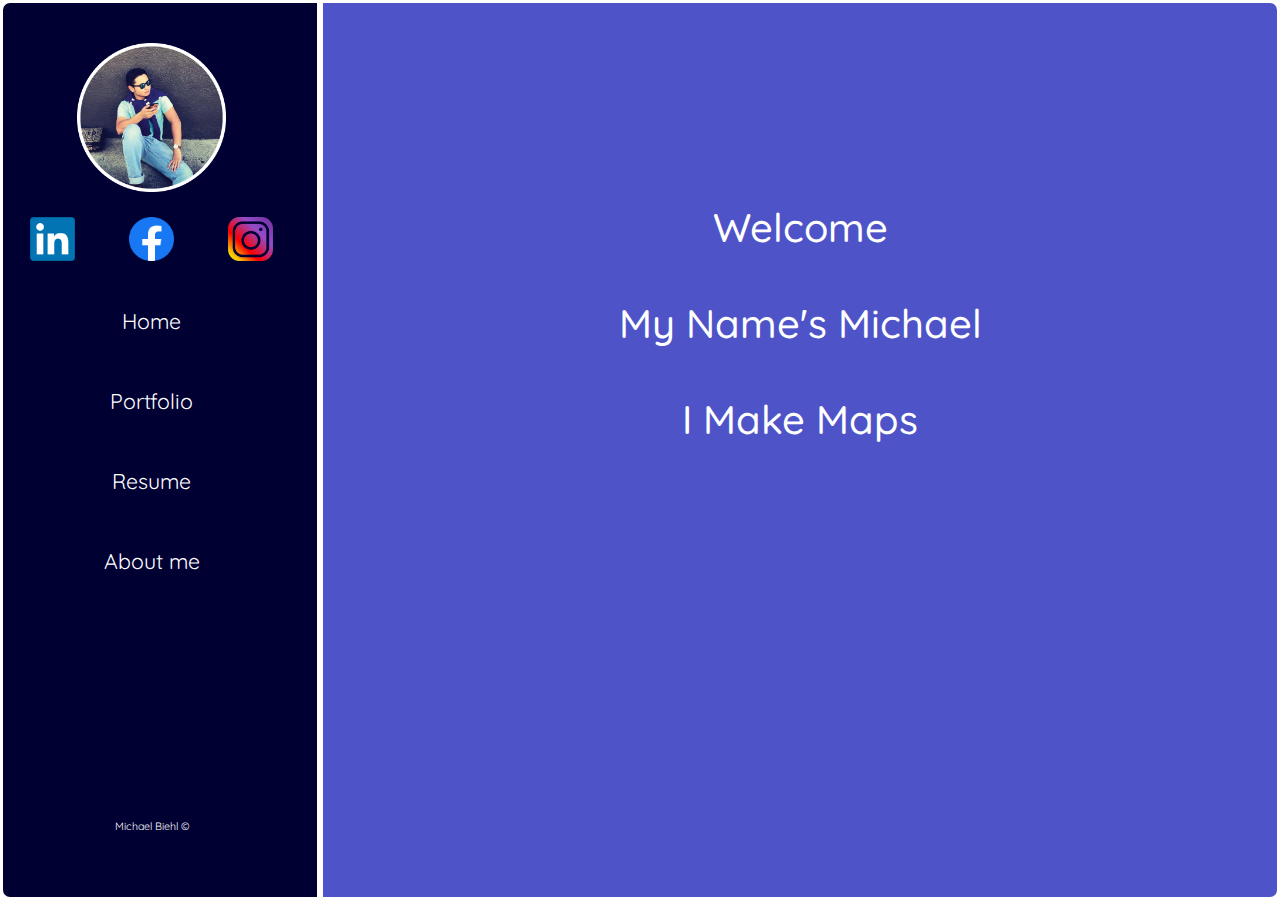
==== index.html @ 2f183cc8 "Embedded Bioshock into the Site" ====
<!DOCTYPE html>
<html lang="en">
    <head>
        <meta charset="utf-8">
        <meta name="viewport" content="width=device-width">
            <title>Mike's Portfolio</title>
            <link rel="icon" href="assets/pics/SiteLogo.png">

        <!--put your external stylesheet links here-->
        <link rel="stylesheet" href="https://fonts.googleapis.com/css?family=Quicksand">
        <link rel="stylesheet" href="css/bootstrap.min.css">
        <link rel="stylesheet" href="css/mobile-style.css">
        <link rel="stylesheet" href="css/tablet-style.css">
        <link rel="stylesheet" href="css/animation.css">
        <link rel="stylesheet" href="css/style.css">
        <!--[if IE<9]>
            <link rel="stylesheet" href="css/style.ie.css">
        <![endif]-->

         <!--you can also place internal styles here;
             place these within <style> tags-->

    </head>

    <body>

      <div class="mainContainer">

        <a id="chrometop"></a>

        <!-- RIGHT DIV -->
        <div id="infoPanel">

            <!-- Welcome Div -->
            <div id="welcomeContainer">
                <a id="welcomeStart"></a>
                <div class="area" >
                  <center><h1 class="welcomeText">Welcome<br><br>My Name's Michael<br><br>I Make Maps</h1></center>
                  <br>
                  <br>
                  <ul class="circles">
                          <li></li>
                          <li></li>
                          <li></li>
                          <li></li>
                          <li></li>
                          <li></li>
                          <li></li>
                          <li></li>
                          <li></li>
                          <li></li>
                  </ul>
                </div >
            </div><br>
            <!-- End of Welcome Div -->

            <!-- MOBILE PROFILE PICTURE -->
            <center><div class="mobile-Pfp">

                <img src="assets/pics/bodyshot2.png" width="30%" height="100%"/>

            </div></center>


            <!-- MOBILE SOCIAL MEDIA ROW -->
            <center><div class="mobile-mediaRow">
               <div class="mobile-mediaColumn">
                 <div class="mobile-socialmedia">
                    <a href="https://www.linkedin.com/in/michael-biehl-1a726b131" target="_value"><img src="assets/pics/LinkedIn.png" style="width:50%"></a>
                 </div>
               </div>

               <div class="mobile-mediaColumn">
                 <div class="mobile-socialmedia">
                    <a href="https://www.facebook.com/mike.biehl.9" target="_value"><img src="assets/pics/facebook.png" style="width:50%"></a>
                 </div>
               </div>

               <div class="mobile-mediaColumn">
                 <div class="mobile-socialmedia">
                    <a href="https://www.instagram.com/bichaelmiehl/" target="_value"><img src="assets/pics/instagram.png" style="width:50%"></a>
                 </div>
               </div>
            </div></center>
            <!-- END OF MOBILE SOCIAL MEDIA ROW -->

            <!-- Info Div -->
            <div id="aboutMe">

              <!-- PORTFOLIO -->
              <a id="portfolioStart"></a>
              <center><h2 class="title">My Portfolio:</h2></center>
              <p id="mobilehint">(Tap on a map to see what it's about!)</p>

              <!-- Portfolio Row 1 Wrapper -->
              <div class="Portfolio-Wrapper1">
              <center><div class="portfolioRow1">

                 <div class="portfolioColumn">
                   <a href="./JapanBikeTrip.html">
                     <div class="brightness">
                        <img id="JapanBike-Thumb" src="assets/ProjectThumbnails/JapanBikeRoute.png" style="width:90%">
                     </div>
                   </a>
                 </div>

                 <div class="portfolioColumn">
                   <a href="./VAProject.html">
                     <div class="brightness">
                        <img id="VAProject-Thumb" src="assets/ProjectThumbnails/VAProject.png" style="width:90%"></a>
                     </div>
                 </div>

                 <div class="portfolioColumn">
                   <a href="./Bioshock.html">
                     <div class="brightness">
                        <img id="Bioshock-Thumb" src="assets/ProjectThumbnails/Bioshock2.png" style="width:90%">
                     </div>
                   </a>
                 </div>

              </div></center>
            </div> <!-- END OF ROW 1 WRAPPER -->

            <!-- Portfolio Row 2 Wrapper -->
            <div class="Portfolio-Wrapper2">
              <center><div class="portfolioRow2">

                 <div class="portfolioColumn">
                   <a href="./JapanVacation.html">
                     <div class="brightness">
                        <img id="JapanVacation-Thumb" src="assets/ProjectThumbnails/JapanVacation.png" style="width:75%">
                     </div>
                   </a>
                 </div>

                 <div class="portfolioColumn">
                   <div class="brightness">
                     <a href="./Africa.html">
                       <img id="Africa-Thumb" src="assets/ProjectThumbnails/Africa.png" style="width:90%">
                     </a>
                   </div>
                 </div>

                 <div class="portfolioColumn">
                   <div class="brightness">
                     <a href="./JapanProp.html">
                       <img id="JapanProp-Thumb" src="assets/ProjectThumbnails/JapanProp.png" style="width:78%">
                     </a>
                   </div>
                 </div>

              </div></center>
            </div> <!-- END OF ROW 2 WRAPPER -->

            <!-- Portfolio Row 3 Wrapper -->
            <div class="Portfolio-Wrapper3">
              <center><div class="portfolioRow3">
                 <div class="portfolioColumn">
                     <div class="brightness">
                       <div id="WWIIEurope">
                           <a href="./WWIIEurope.html">
                               <img id="WWIIEurope-Thumb" src="assets/ProjectThumbnails/WWIIEurope.png" style="width:100%;">
                           </a>
                       </div>
                     </div>
                 </div>

                 <div class="portfolioColumn">
                   <div class="brightness">
                     <a href="./JapanInteractive.html">
                       <img id="JapanInteractive-Thumb" src="assets/ProjectThumbnails/JapanInteractive2.png" style="width:90%">
                     </a>
                   </div>
                 </div>

              </div></center>

            </div> <!-- END OF ROW 3 WRAPPER -->

              <br>
              <!-- END OF PORTFOLIO -->



              <!-- RESUME -->
              <a id="resumeStart"></a>
              <center><h2 class="title">Resume:</h2></center>

                <!-- Education -->
                <p class="resumeTitle"><b>Education</b></p>

                  <div class="resumeText">
                    <img id="UW" src="assets/pics/UWMadison.png" width=7% />
                  </div>

                  <p class="resumeText"><b>UW Madison:</b> Master's in Cartography and GIS (<em>Anticipated Graduation: December 2020</em>)</p>

                  <br>

                  <div class="resumeText">
                    <img id="TCU" src="assets/pics/TCU.png" width=8% />
                  </div>

                  <p class="resumeText"><b>Texas Christian University:</b> Bachelor's of Business Administration in Marketing </b> (<em>Graduated: Fall 2018</em>)</p>

                <!-- Skills -->
                <p class="resumeTitle"><b>Skills</b></p>

                  <p class="resumeText"><b>Cartography & Graphic Design:</b> Adobe Illustrator, Photoshop, Mapbox Studio </b></p>

                  <p class="resumeText"><b>Web Development:</b> HTML, CSS, Javascript, Bootstrap jQuery, Leaflet, D3, GIT </b></p>

                  <p class="resumeText"><b>Data Analysis & GIS:</b> QGIS, ArcGIS, Python, Microsoft Office (<em>Excel, PowerPoint, Word</em>)</b></p>

                  <p class="resumeText"><b>Other Proficiencies:</b> Google Analytics,iMovie, Adobe Premiere, Microsoft Office (<em>Excel, PowerPoint, Word</em>)</b></p>

                  <p class="resumeText"><b>Foreign Languages:</b> Japanese (<em>Novice Level</em>)</b></p>

                <!-- Work Experience -->
                <p class="resumeTitle"><b>Work Experience</b></p>

                  <p class="resumeText"><b>IMG College Marketing Internship (<em>Fall 2017 - Fall 2018</em>)</b></p>

                  <p class="resumeText"><b>TCU Athletics Marketing Internship (<em>Summer 2017 - Fall 2018</em>)</b></p>

                  <p class="resumeText"><b>Abercrombie & Fitch Brand Representative (<em>October 2016 - January 2017</em>)</b></p>

                  <p class="resumeText"><b>Express Sales Associate (<em>October 2016 - January 2016</em>)</b></p>

                  <p class="resumeText"><b>Meadowbrook Country Day Camp: High Ropes Specialist (<em>Summer 2016 - Summer 2020</em>)</b></p>
                  <br>

              <!-- About Me -->
              <a id="aboutMeStart"></a>
              <center><h2 class="title">About me:</h2></center>
                                <!-- PHOTO GALLERY -->
                  <div class="AboutMe-Wrapper1">
                  <center><div class="aboutmeRow1">

                     <div class="aboutmeColumn">
                         <div class="brightness">
                            <img src="assets/aboutmepics/Graduation.jpeg" style="width:65%; image-orientation:from-image">
                         </div>
                     </div>

                     <div class="aboutmeColumn">
                         <div class="brightness">
                            <img src="assets/aboutmepics/Paris.jpeg" style="width:90%">
                         </div>
                     </div>

                     <div class="aboutmeColumn">
                         <div class="brightness">
                           <div id="prom">
                             <img src="assets/aboutmepics/Prom.jpeg" style="width:100%">
                           </div>
                         </div>
                     </div>

                     <div class="aboutmeColumn">
                         <div class="brightness">
                            <img src="assets/aboutmepics/ParisFriends.jpeg" style="width:90%">
                         </div>
                     </div>

                     <div class="aboutmeColumn">
                         <div class="brightness">
                           <div id="Switzerland">
                             <img src="assets/aboutmepics/Switzerland.jpeg" style="width:90%">
                           </div>
                         </div>
                     </div>

                     <div class="aboutmeColumn">
                         <div class="brightness">
                           <div id="TCUGrad1">
                             <img src="assets/aboutmepics/TCUGrad1.jpeg" style="width:75%; image-orientation:from-image">
                           </div>
                         </div>
                     </div>

                     <div class="aboutmeColumn">
                         <div class="brightness">
                            <img src="assets/aboutmepics/TCUGrad2.jpeg" style="width:80%; image-orientation:from-image">
                         </div>
                     </div>

                     <div class="aboutmeColumn">
                         <div class="brightness">
                           <div id="camp">
                             <img src="assets/aboutmepics/Camp.jpeg" style="width:100%; image-orientation:from-image;">
                           </div>
                         </div>
                     </div>

                  </div></center>
                </div>
                <!-- END OF PHOTO GALLERY -->

            <br>

              <div class="aboutMe">
                  <p class="aboutMeText">
                    <b class="aboutmeTitle">Full Name:</b> Michael William Biehl
                    <br>
                    <b class="aboutmeTitle">Hometown:</b> Randolph, New Jersey
                    <br>
                    <b class="aboutmeTitle">High School:</b> Randolph High School - Class of 2014 (<em>Go Rams!</em>)
                  <p class="aboutMeText">
                    <b class="aboutmeTitle">Short-Term Goals:</b>
                      <br>
                      <p class="aboutmePara">As of this moment, I intend to complete my master's degree in cartography and GIS at the University
                      of Wisconsin in Madison in August this year. Following that I would like to find some temporary GIS jobs in a variety
                      of categories and places to help familiarize myself with the GIS work environment. Beyond this, I have plans to spend 1-2
                      years teaching English abroad in Japan to challenge myself, become a more global citizen, and place the energy I have during
                      my youth towards something greater than myself.</p>
                    <br>
                    <b class="aboutmeTitle" style="padding-left: 4%">Long-Term Aspirations:</b><br>
                      <br>
                      <p class="aboutmePara">The future I envision for myself at the moment is one where I begin my cartography career
                      building skills in the workplace that will help me create maps that have a positive effect
                      on the world around me. However, once I achieve that success, I intend to give back what I have learned
                      over the years to the generations below me by becoming a teacher of geography and history.</p>
                    <br>
                    <b class="aboutmeTitle" style="padding-left: 4%">Values:</b><br>
                      <br>
                      <p class="aboutmePara">One value I truly try to uphold in my daily life is <b><em>daily introspection</em></b>. Born out of my practice of
                      meditation when I was a Black Belt student and instructor in Tae Kwon Do, I have always set aside time to critique my flaws
                      as well as recognize and improve my talents. I find this to be a way that grounds me so that I never find myself either blinded by pride or drowning
                      in self-resentment.</p>
                    <br>
                    <b class="aboutmeTitle" style="padding-left: 4%">Hobbies:</b><br>
                      <br><p class="aboutmePara">Lifting, Traveling, Baseball, Tae Kwon Do, Rock Climbing, Video Games, Working with Kids
                      <br>(and hopefully scuba diving in the future!)</p>
                    <br>
                  </p>
                  </p>
              </div>

              <!-- FAVORITES LISTS -->
              <center><h2 class="title">My Favorite Things:</h2></center>
              <br>
              <div class="aboutMeLists">

                <!-- BOOKS -->
                <b class="favorites-title">Top 5 Books:</b>

                <div class="Fave-Wrapper">

                  <div class="fave-row">

                    <div class="fave-column">
                      <div class="fave">
                        <img id="Rules-Thumb" src="assets/favoritepics/12Rules.jpg" style="width:80%">
                      </div>
                    </div>

                    <div class="fave-column">
                      <div class="fave">
                        <img id="Fahrenheit-Thumb" src="assets/favoritepics/fahrenheit451.png" style="width:75%">
                      </div>
                    </div>

                    <div class="fave-column">
                      <div class="fave">
                        <img id="Martian-Thumb" src="assets/favoritepics/themartian.jpg" style="width:78%">
                      </div>
                    </div>

                    <div class="fave-column">
                      <div class="fave">
                        <img id="Paradox-Thumb" src="assets/favoritepics/Paradox.jpg" style="width:78%">
                      </div>
                    </div>

                    <div class="fave-column">
                      <div class="fave">
                        <img id="AllQuiet-Thumb" src="assets/favoritepics/allquiet.jpg" style="width:72%">
                      </div>
                    </div>

                  </div>

                </div>

                <br>

                  <!-- <ol class="aboutMeList">
                    <li><em>12 Rules for Life</em> by Jordan Peterson</li>
                    <li><em>Fahrenheit 451</em> by Ray Bradbury</li>
                    <li><em>The Martian</em> by Andy Weir</li>
                    <li><em>The Paradox of Choice: Why More is Less</em> by Barry Schwartz</li>
                    <li><em>All Quiet on the Western Front</em> by Erich Maria Remarque</li>
                  </ol> -->

                <!-- MOVIES -->
                <b class="favorites-title">Top 5 Movies:</b>

                <div class="Fave-Wrapper">

                    <div class="fave-row">

                      <div class="fave-column">
                        <div class="fave">
                          <img src="assets/favoritepics/logan.jpg" style="width:80%">
                        </div>
                      </div>

                      <div class="fave-column">
                        <div class="fave">
                          <img src="assets/favoritepics/SilentVoice.jpg" style="width:80%">
                        </div>
                      </div>

                      <div class="fave-column">
                        <div class="book">
                          <img src="assets/favoritepics/samurai.jpg" style="width:85%">
                        </div>
                      </div>

                      <div class="fave-column">
                        <div class="fave">
                          <img src="assets/favoritepics/yourname.jpg" style="width:75%">
                        </div>
                      </div>

                      <div class="fave-column">
                        <div class="fave">
                          <img id="SVP-Thumb" src="assets/favoritepics/SavingPrivateRyan.jpeg" style="width:78%">
                        </div>
                      </div>

                    </div>

                  </div>

                <br>

                  <!-- <ol class="aboutMeList">
                    <li><em>Logan</em> (2017)</li>
                    <li><em>A Silent Voice</em> (2017)</li>
                    <li><em>Guardians of the Galaxy</em> (2014)</li>
                    <li><em>Your Name</em> (2016)</li>
                    <li><em>Saving Private Ryan</em> (1998)</li>
                  </ol> -->

                <!-- SHOWS -->
                <!-- <b class="favorites-title">Top 5 TV Shows:</b>

                <div class="Fave-Wrapper">

                    <div class="fave-row">

                      <div class="fave-column">
                        <div class="fave">
                          <img src="assets/favoritepics/grandblue2.jpg" style="width:75%">
                        </div>
                      </div>

                      <div class="fave-column">
                        <div class="fave">
                          <img id="CloneWars-Thumb" src="assets/favoritepics/clonewars.jpg" style="width:75%">
                        </div>
                      </div>

                      <div class="fave-column">
                        <div class="fave">
                          <img id="MyHero-Thumb" src="assets/favoritepics/myhero.jpg" style="width:75%">
                        </div>
                      </div>

                      <div class="fave-column">
                        <div class="fave">
                          <img id="GOT-Thumb" src="assets/favoritepics/gameofthrones.jpg" style="width:76%">
                          <p style="font-size:8pt; font-family: Quicksand; color:#000033; padding-left: 17%"><em>Pre-Season 8</em></p>
                        </div>
                      </div>

                      <div class="fave-column">
                        <div class="fave">
                          <img id="Naruto-Thumb" src="assets/favoritepics/theboys.jpg" style="width:75%">
                        </div>
                      </div>

                    </div>

                </div> -->

                  <!-- <ol class="aboutMeList">
                    <li><em>Grand Blue Dreaming</em> (2017)</li>
                    <li><em>Star Wars: The Clone Wars</em> (2008)</li>
                    <li><em>My Hero Academia</em> (2016)</li>
                    <li><em>Dragon Ball Z</em> (1989)</li>
                    <li><em>Naruto</em> (2002)</li>
                  </ol> -->

                </div>
              <br>
              <br>
              <br>
              <br>

            </div>

        </div>

        <!-- LEFT Div -->
        <div class="ToCPanel">

            <center>
              <div class="Pfp">
                <a href="#chrometop"><img src="assets/pics/bodyshot2.png" width="100%" height="100%"/></a>
              </div>
            </center>

            <center><div class="mediaRow">

               <div class="mediaColumn">
                 <div class="socialmedia">
                    <a href="https://www.linkedin.com/in/michael-biehl-1a726b131" target="_value"><img src="assets/pics/LinkedIn.png" style="width:50%"></a>
                 </div>
               </div>

               <div class="mediaColumn">
                 <div class="socialmedia">
                    <a href="https://www.facebook.com/mike.biehl.9" target="_value"><img src="assets/pics/facebook.png" style="width:50%"></a>
                 </div>
               </div>

               <div class="mediaColumn">
                 <div class="socialmedia">
                    <a href="https://www.instagram.com/bichaelmiehl/" target="_value"><img src="assets/pics/instagram.png" style="width:50%"></a>
                 </div>
               </div>

            </div></center>

            <center>
              <div class="tableOfContents">
                  <a id="pagelinks" href=#welcomeStart><p>Home</p></a>
                  <br>
                  <a id="pagelinks" href=#portfolioStart><p>Portfolio</p></a>
                  <br>
                  <a id="pagelinks" href=#resumeStart><p>Resume</p></a>
                  <br>
                  <a id="pagelinks" href=#aboutMeStart><p>About me</p></a>
                  <center><p style="color:white; font-size:8pt"> <br><br><br><br><br><br><br><br><br><br><br><br><br><br> Michael Biehl ©</p> </center>
              </div>
          </center>

      </div>

      <div id="mobile-panel-container">
          <div id="mobile-panel" style="background-color: #000033;">
            <center>
            <div id="mobile-toc-row" style="background-color: #000033">
              <center>
                <div id="mobile-toc-column">
                  <a href="#welcomeStart">
                      <img src="assets/SVGs/home2.svg" style="width:80%">
                  </a>
                </div>

                <div id="mobile-toc-column">
                  <a href="#portfolioStart">
                      <img src="assets/SVGs/map.svg" style="width:80%;">
                  </a>
                </div>

                <div id="mobile-toc-column">
                  <a href="#resumeStart">
                      <img src="assets/SVGs/resume.svg" style="width:80%;">
                  </a>
                </div>

                <div id="mobile-toc-column">
                  <a href="#aboutMeStart">
                      <img src="assets/SVGs/aboutme.svg" style="width:80%;">
                  </a>
                </div>
              </center>
            </div>
            </center>
          </div>
      </div>


        <!--put your initial page content here-->

        <!--you can also use this space for internal scripts;
        place these within <script> tags-->

        <!--put your external script links here-->
        <script type="text/javascript" src="lib/jquery-3.4.1.js"></script>
        <script type="text/javascript" src="js/main.js"></script>

    </body>

</html>
---- css/mobile-style.css ----
/* ------ Testing Responsive Mobile Design ------ */

/* FOR MOBILE PHONES AND IPADS *//* FOR MOBILE PHONES AND IPADS *//* FOR MOBILE PHONES AND IPADS *//* FOR MOBILE PHONES AND IPADS */
/* FOR MOBILE PHONES AND IPADS *//* FOR MOBILE PHONES AND IPADS *//* FOR MOBILE PHONES AND IPADS *//* FOR MOBILE PHONES AND IPADS */
/* FOR MOBILE PHONES AND IPADS *//* FOR MOBILE PHONES AND IPADS *//* FOR MOBILE PHONES AND IPADS *//* FOR MOBILE PHONES AND IPADS */
@media screen and (max-width: 767px) {

  #mobile-panel-container {
    padding-left: 0px;
  }

  #mobile-panel {
    width: 100% !important;
    height: 20vh !important;
    position: fixed;
    z-index: 5 !important;
    overflow-x: none !important;
    bottom: -9% !important;
    pointer-events: none;
  }

  #mobile-panel::after {
    content: "";
    clear: both;
    display: table;
  }

  #mobile-toc-row {
    background-color: #000033 !important;
  }

  #mobile-toc-column {
    float: left;
    width: 25%;
    padding: 5px;
    visibility: visible !important;
    pointer-events: all !important;
    background-color: #000033 !important;
  }

  #mobile-toc-column img:active {
    opacity: .4 !important;
    transition: .2s ease !important;
  }

  .ToCPanel {
    visibility: hidden;
    pointer-events: none;
    max-width: 0% !important;
  }

  #infoPanel {
    width: 100% !important;
    border-radius: 10px !important;
  }

  /* MOBILE WELCOME CONTAINER */
  .mainContainer {
    width: 100%;
    border-radius: 10px !important;
  }

  #welcomeContainer {
    width: 100%;
    border-radius: 10px !important;
  }

  .welcomeText {
    padding-top: 5vh !important;
    width: 90% !important;
    font-size: 30pt !important;
  }

  .mobile-Pfp{
    visibility: visible !important;
    bottom: 25vh !important;
  }

  .mobile-mediaRow {
    visibility: visible !important;
    z-index: 5 !important;
    bottom: 12vh !important;
  }

  .mobile-mediaColumn {
    float: left;
    width: 33.33%;
    padding: 5px;
    visibility: visible !important;
    pointer-events: all !important;
    z-index: 10 !important;
  }

  .mobile-mediaRow::after {
    content: "";
    clear: both;
    display: table;
  }

  .mobile-socialmedia {
    visibility: visible !important;
    pointer-events: all !important;
    z-index: 11 !important;
  }

  .mobile-socialmedia img:active {
    opacity: .5 !important;
    transition: .3s ease !important;
  }


  /* MOBILE PORTFOLIO */

#mobilehint {
  font-size: 10pt !important;
  padding-left: 4% !important;
  color: #000033 !important;
  visibility: visible !important;
}

/* Portfolio Row 1 */

  .Portfolio-Wrapper1 {
    width: 100% !important;
    overflow-x: scroll;
    white-space: nowrap !important;
  }

  .portfolioRow1 {
    width: 275% !important;
    overflow-x: scroll !important;
    white-space: nowrap !important;
  }

  #JapanBike-Thumb {
    width: 100% !important;
    padding-left: 0% !important;
  }

  #VAProject-Thumb {
    width: 100% !important;
  }

  #Bioshock-Thumb {
    width: 100% !important;
  }

/* Portfolio Row 2 */
  .Portfolio-Wrapper2 {
    width: 100% !important;
    overflow-x: scroll;
    white-space: nowrap !important;
  }

  .portfolioRow2 {
    width: 275% !important;
    overflow-x: scroll !important;
    white-space: nowrap !important;
  }

  #JapanVacation-Thumb {
    width: 90% !important;
    padding-left: 0% !important;
  }

  #Africa-Thumb {
    width: 105% !important;
  }

  #JapanProp-Thumb {
    width: 90% !important;
  }

/* Portfolio Row 3 */
  .Portfolio-Wrapper3 {
    width: 100% !important;
    overflow-x: scroll;
    white-space: nowrap !important;
  }

  .portfolioRow3 {
    width: 280% !important;
    overflow-x: scroll !important;
    white-space: nowrap !important;
    padding-left: 5% !important;
  }

  #WWIIEurope {
    border-radius: 10px;
    padding-top: 10vh !important;
  }

  #WWIIEurope-Thumb {
    width: 100% !important;
    border-radius: 10px !important;
  }

  #JapanInteractive-Thumb {
    width: 100% !important;
  }


  /* MOBILE FOR OTHER PAGES */

  #mapPanel {
    width: 100% !important;
    border-radius: 10px !important;
    overflow-y: scroll !important;
  }

  .japanRow {
    padding-top: 15vh !important;
  }

  #AfricaMap {
    padding-top: 2vh !important;
    width: 90% !important;

  }

  #JapanProp {
    padding-top: 1vh !important;
    width: 95% !important;
  }

  #VAProject {
    width: 90% !important;
  }

  #JapanVacationMap {
    width: 70% !important;
  }

  #WWIIMap {
    width: 98% !important;
    padding-top: 25%;
  }

  #JapanInteractiveMap {
    padding-top: 3vh !important;
    width: 97% !important;
  }

  .japanRow {
    padding-top: 1vh !important;
    overflow-y: scroll !important;
  }

  .japanColumn {
    padding-left: 25px !important;
    width: 95% !important;
    overflow-y: scroll !important;
    padding-top: 1vh !important;
  }

  /* MOBILE RESUME */
  #UW {
    width: 15% !important;
  }

  #TCU {
    width: 15% !important;
  }

  /* MOBILE ABOUT ME */

  .aboutmeTitle {
    font-size: 16pt !important;
  }

  .aboutmePara {
    font-size: 14pt !important;
    padding-left: 8% !important;
    padding-right: 6% !important;
  }

  .favorites-title {
    font-size: 16pt !important;
    font-family: Quicksand !important;
  }

  .AboutMe-Wrapper1 {
    width: 100% !important;
    overflow-x: scroll;
    white-space: nowrap !important;
  }

  .aboutmeRow1 {
    width: 275% !important;
    overflow-x: scroll !important;
    white-space: nowrap !important;
  }

  #Switzerland {
    padding-top: 3vh !important;
  }

  #camp {
    padding-top: 2.5vh !important;
  }

  #TCUGrad1 {
    padding-top: 1vh !important;
  }

  /* MOBILE FAVORITES */

  .Fave-Wrapper {
    width: 100% !important;
    overflow-x: scroll;
    white-space: nowrap !important;
  }

  .fave-row {
    width: 275% !important;
    overflow-x: scroll !important;
    white-space: nowrap !important;
  }

  #Rules-Thumb {
    width: 95% !important;
  }

  #Fahrenheit-Thumb {
    width: 90% !important;
  }

  #Martian-Thumb {
    width: 93% !important;
  }

  #Paradox-Thumb {
    width: 93% !important;
  }

  #AllQuiet-Thumb {
    width: 85% !important;
  }

  #CloneWars-Thumb {
    width: 80% !important;
  }

  #MyHero-Thumb {
    width: 80% !important;
  }

  #GOT-Thumb {
    width: 81% !important;
  }

  #Naruto-Thumb {
    width: 81% !important;
  }

}

/* FOR IPAD PRO */ /* FOR IPAD PRO *//* FOR IPAD PRO *//* FOR IPAD PRO *//* FOR IPAD PRO *//* FOR IPAD PRO *//* FOR IPAD PRO */
/* FOR IPAD PRO */ /* FOR IPAD PRO *//* FOR IPAD PRO *//* FOR IPAD PRO *//* FOR IPAD PRO *//* FOR IPAD PRO *//* FOR IPAD PRO */
/* FOR IPAD PRO */ /* FOR IPAD PRO *//* FOR IPAD PRO *//* FOR IPAD PRO *//* FOR IPAD PRO *//* FOR IPAD PRO *//* FOR IPAD PRO */

@media (min-width:768px) and (max-width: 1199px) {

  .MobilePanel {
    width: 100%;
    height: 20vh !important;
    background-color: #000033;
    z-index: 2 !important;
    overflow-x: none !important;
  }

  .ToCPanel {
    visibility: hidden;
    pointer-events: none;
    max-width: 0% !important;
  }

  #infoPanel {
    width: 100% !important;
    border-radius: 10px !important;
  }

  /* MOBILE WELCOME CONTAINER */
  .mainContainer {
    width: 100%;
    border-radius: 10px !important;
  }

  #welcomeContainer {
    width: 100%;
    border-radius: 10px !important;
  }

  .welcomeText {
    padding-top: 5vh !important;
    width: 90% !important;
    font-size: 50pt !important;
  }

  .mobile-Pfp{
    visibility: visible !important;
    bottom: 32vh !important;
  }

  .mobile-mediaRow {
    visibility: visible !important;
    z-index: 5 !important;
    bottom: 10vh !important;
  }

  .mobile-mediaColumn {
    float: left;
    width: 33.33%;
    padding: 5px;
    visibility: visible !important;
    pointer-events: all !important;
    z-index: 10 !important;
  }

  .mobile-mediaRow::after {
    content: "";
    clear: both;
    display: table;
  }

  .mobile-socialmedia {
    visibility: visible !important;
    pointer-events: all !important;
    z-index: 11 !important;
  }

  .mobile-socialmedia img:active {
    opacity: .5 !important;
    transition: .3s ease !important;
  }


  /* MOBILE PORTFOLIO */

/* Portfolio Row 1 */
  .Portfolio-Wrapper1 {
    width: 100% !important;
    overflow-x: scroll;
    white-space: nowrap !important;
  }

  .portfolioRow1 {
    width: 275% !important;
    overflow-x: scroll !important;
    white-space: nowrap !important;
  }

  #JapanBike-Thumb {
    width: 100% !important;
    padding-left: 0% !important;
  }

  #VAProject-Thumb {
    width: 100% !important;
  }

  #Bioshock-Thumb {
    width: 100% !important;
  }

/* Portfolio Row 2 */
  .Portfolio-Wrapper2 {
    width: 100% !important;
    overflow-x: scroll;
    white-space: nowrap !important;
  }

  .portfolioRow2 {
    width: 275% !important;
    overflow-x: scroll !important;
    white-space: nowrap !important;
  }

  #JapanVacation-Thumb {
    width: 90% !important;
    padding-left: 0% !important;
  }

  #Africa-Thumb {
    width: 105% !important;
  }

  #JapanProp-Thumb {
    width: 90% !important;
  }

/* Portfolio Row 3 */
  .Portfolio-Wrapper3 {
    width: 100% !important;
    overflow-x: scroll;
    white-space: nowrap !important;
  }

  .portfolioRow3 {
    width: 280% !important;
    overflow-x: scroll !important;
    white-space: nowrap !important;
    padding-left: 5% !important;
  }

  #WWIIEurope {
    border-radius: 10px;
    padding-top: 10vh !important;
  }

  #WWIIEurope-Thumb {
    width: 100% !important;
    border-radius: 10px !important;
  }

  #JapanInteractive-Thumb {
    width: 100% !important;
  }


  /* MOBILE FOR OTHER PAGES */

  #mapPanel {
    width: 100% !important;
    border-radius: 10px !important;
    overflow-y: scroll !important;
  }

  .japanRow {
    padding-top: 15vh !important;
  }

  #AfricaMap {
    padding-top: 2vh !important;
    width: 90% !important;

  }

  #JapanProp {
    padding-top: 1vh !important;
    width: 95% !important;
  }

  #VAProject {
    width: 90% !important;
  }

  #JapanVacationMap {
    width: 70% !important;
  }

  #WWIIMap {
    width: 98% !important;
    padding-top: 25%;
  }

  #JapanInteractiveMap {
    padding-top: 3vh !important;
    width: 97% !important;
  }

  .japanRow {
    padding-top: 1vh !important;
    overflow-y: scroll !important;
  }

  .japanColumn {
    padding-left: 25px !important;
    width: 95% !important;
    overflow-y: scroll !important;
    padding-top: 1vh !important;
  }

  /* MOBILE RESUME */

  .title {
    font-size: 38pt !important;
  }

  .resumeTitle {
    font-size: 30pt !important;
  }

  .resumeText {
    font-size: 20pt !important;
  }

  #UW {
    width: 15% !important;
  }

  #TCU {
    width: 15% !important;
  }

  /* MOBILE ABOUT ME */
  .AboutMe-Wrapper1 {
    width: 100% !important;
    overflow-x: scroll;
    white-space: nowrap !important;
  }

  .aboutmeRow1 {
    width: 275% !important;
    overflow-x: scroll !important;
    white-space: nowrap !important;
  }

  #Switzerland {
    padding-top: 3vh !important;
  }

  #camp {
    padding-top: 2.5vh !important;
  }

  #TCUGrad1 {
    padding-top: 1vh !important;
  }

  .aboutmeTitle {
    font-size: 24pt !important;
  }

  .aboutMeText {
    font-size: 20pt !important;
  }

  .aboutMeList {
    font-size: 20pt !important;
  }

  .aboutmePara {
    font-size: 20pt !important;
    padding-right: 5% !important;
  }

  .favorites-title {
    font-size: 24pt !important;
  }

  /* MOBILE FAVORITES */

  .Fave-Wrapper {
    width: 100% !important;
    overflow-x: scroll;
    white-space: nowrap !important;
  }

  .fave-row {
    width: 275% !important;
    overflow-x: scroll !important;
    white-space: nowrap !important;
  }

  #Rules-Thumb {
    width: 85% !important;
  }

  #Fahrenheit-Thumb {
    width: 100% !important;
  }

  #Martian-Thumb {
    width: 76% !important;
  }

  #Paradox-Thumb {
    width: 150% !important;
  }

  #AllQuiet-Thumb {
    width: 70% !important;
  }

  #SVP-Thumb {
    width: 162% !important;
  }

  #CloneWars-Thumb {
    width: 80% !important;
  }

  #MyHero-Thumb {
    width: 105% !important;
  }

  #GOT-Thumb {
    width: 81% !important;
  }

  #Naruto-Thumb {
    width: 81% !important;
  }

}
---- css/tablet-style.css ----
/* FOR IPAD PRO */ /* FOR IPAD PRO *//* FOR IPAD PRO *//* FOR IPAD PRO *//* FOR IPAD PRO *//* FOR IPAD PRO *//* FOR IPAD PRO */
/* FOR IPAD PRO */ /* FOR IPAD PRO *//* FOR IPAD PRO *//* FOR IPAD PRO *//* FOR IPAD PRO *//* FOR IPAD PRO *//* FOR IPAD PRO */
/* FOR IPAD PRO */ /* FOR IPAD PRO *//* FOR IPAD PRO *//* FOR IPAD PRO *//* FOR IPAD PRO *//* FOR IPAD PRO *//* FOR IPAD PRO */

@media (min-width:768px) and (max-width: 1199px) {

  .MobilePanel {
    width: 100%;
    height: 20vh !important;
    background-color: #000033;
    z-index: 2 !important;
    overflow-x: none !important;
  }

  .ToCPanel {
    visibility: hidden;
    pointer-events: none;
    max-width: 0% !important;
  }

  #infoPanel {
    width: 100% !important;
    border-radius: 10px !important;
  }

  /* MOBILE WELCOME CONTAINER */
  .mainContainer {
    width: 100%;
    border-radius: 10px !important;
  }

  #welcomeContainer {
    width: 100%;
    border-radius: 10px !important;
  }

  .welcomeText {
    padding-top: 5vh !important;
    width: 90% !important;
    font-size: 50pt !important;
  }

  .mobile-Pfp{
    visibility: visible !important;
    bottom: 32vh !important;
  }

  .mobile-mediaRow {
    visibility: visible !important;
    z-index: 5 !important;
    bottom: 10vh !important;
  }

  .mobile-mediaColumn {
    float: left;
    width: 33.33%;
    padding: 5px;
    visibility: visible !important;
    pointer-events: all !important;
    z-index: 10 !important;
  }

  .mobile-mediaRow::after {
    content: "";
    clear: both;
    display: table;
  }

  .mobile-socialmedia {
    visibility: visible !important;
    pointer-events: all !important;
    z-index: 11 !important;
  }

  .mobile-socialmedia img:active {
    opacity: .5 !important;
    transition: .3s ease !important;
  }


  /* MOBILE PORTFOLIO */

#mobilehint {
  font-size: 20pt !important;
  padding-left: 4% !important;
  color: #000033 !important;
  visibility: visible !important;
  font-family: Quicksand;
}

/* Portfolio Row 1 */
  .Portfolio-Wrapper1 {
    width: 100% !important;
    overflow-x: scroll;
    white-space: nowrap !important;
  }

  .portfolioRow1 {
    width: 275% !important;
    overflow-x: scroll !important;
    white-space: nowrap !important;
  }

  #JapanBike-Thumb {
    width: 100% !important;
    padding-left: 0% !important;
  }

  #VAProject-Thumb {
    width: 100% !important;
  }

  #Bioshock-Thumb {
    width: 100% !important;
  }

/* Portfolio Row 2 */
  .Portfolio-Wrapper2 {
    width: 100% !important;
    overflow-x: scroll;
    white-space: nowrap !important;
  }

  .portfolioRow2 {
    width: 275% !important;
    overflow-x: scroll !important;
    white-space: nowrap !important;
  }

  #JapanVacation-Thumb {
    width: 90% !important;
    padding-left: 0% !important;
  }

  #Africa-Thumb {
    width: 105% !important;
  }

  #JapanProp-Thumb {
    width: 90% !important;
  }

/* Portfolio Row 3 */
  .Portfolio-Wrapper3 {
    width: 100% !important;
    overflow-x: scroll;
    white-space: nowrap !important;
  }

  .portfolioRow3 {
    width: 280% !important;
    overflow-x: scroll !important;
    white-space: nowrap !important;
    padding-left: 5% !important;
  }

  #WWIIEurope {
    border-radius: 10px;
    padding-top: 10vh !important;
  }

  #WWIIEurope-Thumb {
    width: 100% !important;
    border-radius: 10px !important;
  }

  #JapanInteractive-Thumb {
    width: 100% !important;
  }


  /* MOBILE FOR OTHER PAGES */

  #mapPanel {
    width: 100% !important;
    border-radius: 10px !important;
    overflow-y: scroll !important;
  }

  .japanRow {
    padding-top: 15vh !important;
  }

  #AfricaMap {
    padding-top: 2vh !important;
    width: 90% !important;

  }

  #JapanProp {
    padding-top: 1vh !important;
    width: 95% !important;
  }

  #VAProject {
    width: 90% !important;
  }

  #JapanVacationMap {
    width: 70% !important;
  }

  #WWIIMap {
    width: 98% !important;
    padding-top: 25%;
  }

  #JapanInteractiveMap {
    padding-top: 3vh !important;
    width: 97% !important;
  }

  .japanRow {
    padding-top: 1vh !important;
    overflow-y: scroll !important;
  }

  .japanColumn {
    padding-left: 25px !important;
    width: 95% !important;
    overflow-y: scroll !important;
    padding-top: 1vh !important;
  }

  /* MOBILE RESUME */

  .title {
    font-size: 48pt !important;
  }

  .resumeTitle {
    font-size: 30pt !important;
  }

  .resumeText {
    font-size: 20pt !important;
  }

  #UW {
    width: 15% !important;
  }

  #TCU {
    width: 15% !important;
  }

  /* MOBILE ABOUT ME */
  .AboutMe-Wrapper1 {
    width: 100% !important;
    overflow-x: scroll;
    white-space: nowrap !important;
  }

  .aboutmeRow1 {
    width: 275% !important;
    overflow-x: scroll !important;
    white-space: nowrap !important;
  }

  #Switzerland {
    padding-top: 3vh !important;
  }

  #camp {
    padding-top: 2.5vh !important;
  }

  #TCUGrad1 {
    padding-top: 1vh !important;
  }

  .aboutmeTitle {
    font-size: 24pt !important;
  }

  .aboutMeText {
    font-size: 20pt !important;
  }

  .aboutMeList {
    font-size: 20pt !important;
  }

  .aboutmePara {
    font-size: 20pt !important;
    padding-right: 5% !important;
  }

  .favorites-title {
    font-size: 32pt !important;
  }

  /* MOBILE FAVORITES */

  .Fave-Wrapper {
    width: 100% !important;
    overflow-x: scroll;
    white-space: nowrap !important;
  }

  .fave-row {
    width: 275% !important;
    overflow-x: scroll !important;
    white-space: nowrap !important;
  }

  #Rules-Thumb {
    width: 85% !important;
  }

  #Fahrenheit-Thumb {
    width: 100% !important;
  }

  #Martian-Thumb {
    width: 76% !important;
  }

  #Paradox-Thumb {
    width: 150% !important;
  }

  #AllQuiet-Thumb {
    width: 70% !important;
  }

  #SVP-Thumb {
    width: 120% !important;
  }

  #CloneWars-Thumb {
    width: 80% !important;
  }

  #MyHero-Thumb {
    width: 80% !important;
  }

  #GOT-Thumb {
    width: 81% !important;
  }

  #Naruto-Thumb {
    width: 81% !important;
  }

}
---- css/animation.css ----
/* A N I M A T I O N   C S S */

.area{
background: #4e54c8;
background: -webkit-linear-gradient(to left, #8f94fb, #4e54c8);
width: 100%;
height:100vh;
overflow-y: scroll;
z-index: 0;
}

.circles{
position: absolute;
top: 0;
left: 0;
width: 100%;
height: 100%;
overflow: hidden;
}

.circles li{
position: absolute;
display: block;
list-style: none;
width: 20px;
height: 20px;
background: rgba(255, 255, 255, 0.2);
animation: animate 10s linear infinite;
bottom: -150px;

}

.circles li:nth-child(1){
left: 25%;
width: 80px;
height: 80px;
animation-delay: 0s;
}


.circles li:nth-child(2){
left: 10%;
width: 20px;
height: 20px;
animation-delay: 2s;
animation-duration: 12s;
}

.circles li:nth-child(3){
left: 70%;
width: 20px;
height: 20px;
animation-delay: 4s;
}

.circles li:nth-child(4){
left: 40%;
width: 60px;
height: 60px;
animation-delay: 0s;
animation-duration: 18s;
}

.circles li:nth-child(5){
left: 65%;
width: 20px;
height: 20px;
animation-delay: 0s;
}

.circles li:nth-child(6){
left: 75%;
width: 110px;
height: 110px;
animation-delay: 3s;
}

.circles li:nth-child(7){
left: 35%;
width: 150px;
height: 150px;
animation-delay: 7s;
}

.circles li:nth-child(8){
left: 50%;
width: 25px;
height: 25px;
animation-delay: 15s;
animation-duration: 45s;
}

.circles li:nth-child(9){
left: 20%;
width: 15px;
height: 15px;
animation-delay: 2s;
animation-duration: 35s;
}

.circles li:nth-child(10){
left: 85%;
width: 150px;
height: 150px;
animation-delay: 0s;
animation-duration: 11s;
}

@keyframes animate {

0%{
transform: translateY(0) rotate(0deg);
opacity: 1;
border-radius: 0;
}

100%{
transform: translateY(-1000px) rotate(720deg);
opacity: 0;
border-radius: 50%;
}

}
---- css/style.css ----
html {
  scroll-behavior: smooth;
}

/* mobile css formerly here */

#mobile-panel {
  visibility: none;
}

#mobile-panel::after {
  visibility: none;
}

#mobile-toc-row {
  visibility: none;
}

#mobile-toc-column {
  visibility: none;
}


/*  S T A R T   O F   D E S K T O P   S T Y L E S */

                /* ------ Main Div ------ */
.mainContainer {
  overflow: hidden;
  height: 100vh;
}

/* Table of Contents */
.ToCPanel {
  max-width: 25%;
  width: 25%;
  height: 100vh;
  flex: 100%;
  border: 3px solid white;
  border-radius: 10px;
  background-color: #000033;
  overflow-x: hidden;
  padding-right: 17px;
  margin-right: 0;
  border-top-right-radius: 0;
  border-bottom-right-radius: 0;
  -ms-overflow-style: none;
  visibility: visible !important;
  z-index: 10 !important;
}

/* Hidden Scroll for Chrome/Safari */
.ToCPanel::-webkit-scrollbar {
  display: none;
}

.Pfp {
  width: 50%;
  padding-top: 40px;
}

.mobile-Pfp{
  position: absolute;
  visibility: hidden;
}

.mediaColumn {
  float: left;
  width: 33.33%;
  padding: 5px;
}

.mediaRow {
  padding-top: 20px;
}

.mobile-mediaRow {
  visibility: hidden;
  position: absolute;
}

.mobile-mediaColumn {
  visibility: hidden;
}

.mobile-socialmedia {
  visibility: hidden;
}

.mediaRow::after {
  content: "";
  clear: both;
  display: table;
}

.tableOfContents {
  font-size: 16pt;
  font-family: Quicksand;
  padding-top: 40px;
  font-style: bolder;
  text-decoration: none;
}

#pagelinks {
  color: #fff;
  text-decoration: none;
}

.tableOfContents p:hover {
  color: cyan;
  transition: 0s ease;
}

#footer{
  font-family: Quicksand;
  position: fixed;
  text-align: center;
  bottom: 0px;
  width: 100%;
  color: white;
  font-size: 8px;
  padding-right: 980px
}

            /* -------- About/Resume/Portfolio -------- */
#infoPanel {
  position: relative;
  float: right;
  flex: 75%;
  width: 75%;
  height: 100vh;
  border: 3px solid white;
  border-radius: 10px;
  margin-left: 0;
  padding-left: 0;
  border-top-left-radius: 0;
  border-bottom-left-radius: 0;
  background-color: white;
  overflow-y: scroll;
  scrollbar-width: .3;
}

#welcomeContainer {
  width: 100%;
  height: 99vh
}

.welcomeText {
  color: white;
  font-family: Quicksand;
  padding-top: 21%;
}

.title {
  color: #333366;
  font-family: Quicksand;
  text-align: left;
  padding-left: 3%;
  font-size: 30pt;
}

#mobilehint {
  visibility: hidden;
}

.aboutMe {
  padding-left: 2%;
}

.aboutmeTitle {
  font-size: 15pt;
  color: #333366;
  font-family: Quicksand;
}

.favorites-title {
  font-size: 20pt;
  font-family: Quicksand;
  color: #333366;
}

.aboutMeText {
  color: #333366;
  font-family: Quicksand;
  padding-left: 3%;
  padding-right: 3%;
}

.aboutmePara {
  padding-left: 4%;
  font-family: Quicksand;
  color: #333366;
  font-size: 12pt;
}

.aboutMeLists {
  padding-left: 4%;
  line-height: 30pt;
}

.aboutMeList {
  color: #333366;
  font-family: Quicksand;
  padding-left: 7%;
  padding-right: 3%;
}

#bookList {
  padding-left: 0 !important;
}

        /* RESUME */
.resumeTitle {
  color: #333366;
  font-family: Quicksand;
  padding-left: 5%;
  padding-right: 3%;
  font-size: 18pt;
}

.resumeText {
  color: #333366;
  font-family: Quicksand;
  padding-left: 7%;
  padding-right: 3%;
  font-size: 12pt;
}

        /* PORTFOLIO */
.portfolioColumn {
  float: left;
  width: 33.33%;
  padding: 5px;
}

.portfolioColumn img {
  border-radius: 8px;
}

.portfolioRow1 {
  padding-top: 20px;
}

.portfolioRow2 {
  padding-top: 20px;
}

.portfolioRow3 {
  padding-top: 20px;
  padding-left: 40px;
}

.portfolioRow1::after {
  content: "";
  clear: both;
  display: table;
}

.portfolioRow2::after {
  content: "";
  clear: both;
  display: table;
}

.portfolioRow3::after {
  content: "";
  clear: both;
  display: table;
}

.brightness {
    display: inline-block;
    width: auto;
}

.brightness img:hover {
    border:2.5px solid #333366;
    box-shadow: 0 0 10px #333366;
    -webkit-box-shadow: 0 0 10px #333366;
    -moz-box-shadow: 0 0 10px #333366;
    -o-box-shadow: 0 0 10px #333366;
    -ms-box-shadow: 0 0 10px #333366;
    opacity: .8;
    transition: .2s ease;
}

.home {
  display: inline-block;
  width: auto;
}

.home img:hover {
  opacity: .4;
  transition: .4s ease;
}

.socialmedia {
  display: inline-block;
  width: auto;
}

.socialmedia img:hover {
  opacity: .5;
  transition: .3s ease;
}

#WWIIEurope {
  border-radius: 10px;
  padding-top: 3vh;
}

#WWIIEurope-Thumb {
  border-radius: 10px !important;
}

        /* PORTFOLIO PAGES */
#mapPanel {
  position: relative;
  float: right;
  flex: 75%;
  width: 75%;
  height: 100vh;
  border: 3px solid white;
  border-radius: 10px;
  margin-left: 0;
  padding-left: 0;
  border-top-left-radius: 0;
  border-bottom-left-radius: 0;
  background-color: white;
  overflow-y: scroll;
  scrollbar-width: .3;
}

#mapContainer {
  background-color: #4e54c8;
  width: 100%;
  height: 80vh;
  overflow-y: scroll;
}

#japanContainer {
  background-color: #4e54c8;
  width: 100%;
  height: 70vh;
  overflow-y: scroll;
}

#japanVacationContainer {
  background-color: #4e54c8;
  width: 100%;
  height: 80vh;
  overflow-y: scroll;
}

#mapbox {
  padding-top: .5%;
}

#bioshockContainer {
  background-color: #ffffcc;
  width: 100%;
  height: 85vh;
  overflow-y: scroll;
}

.japanColumn {
  float: left;
  width: 50%;
  padding: 5px;
}

.japanRow::after {
  content: "";
  clear: both;
  display: table;
}

.japanRow {
  padding-top: 3%;
}

/* ABOUT ME STYLES */

.aboutmeColumn {
  float: left;
  width: 25%;
  padding: 5px;
}

.aboutmeColumn img {
  border-radius: 5px;
}

.aboutmeRow1 {
  padding-top: 10px;
  padding-left: 20px;
}

.aboutmeRow1::after {
  content: "";
  clear: both;
  display: table;
}

.aboutMeText {
  line-height: 30pt !important;
}

#prom {
  border-radius: 10px;
  padding-top: 3vh;
}

#Switzerland {
  padding-top: 4vh;
}

#camp {
  padding-top: 2.5vh;
}

#TCUGrad1 {
  padding-top: 2vh;
}

/* FAVORITE THINGS LISTS */

.fave-row::after {
  content: "";
  clear: both;
  display: table;
}

.fave-column {
  float: left;
  width: 20%;
  padding: 5px;
}

.fave {
  display: inline-block;
  width: auto;
}



/* animation css formerly here */



/* CHROME ONLY */


/* Chrome 29+ */
@media screen and (-webkit-min-device-pixel-ratio:0)
  and (min-resolution:.001dpcm) {
    .Pfp img:hover {
      opacity: .6;
      transition: .3s ease;
    }
}
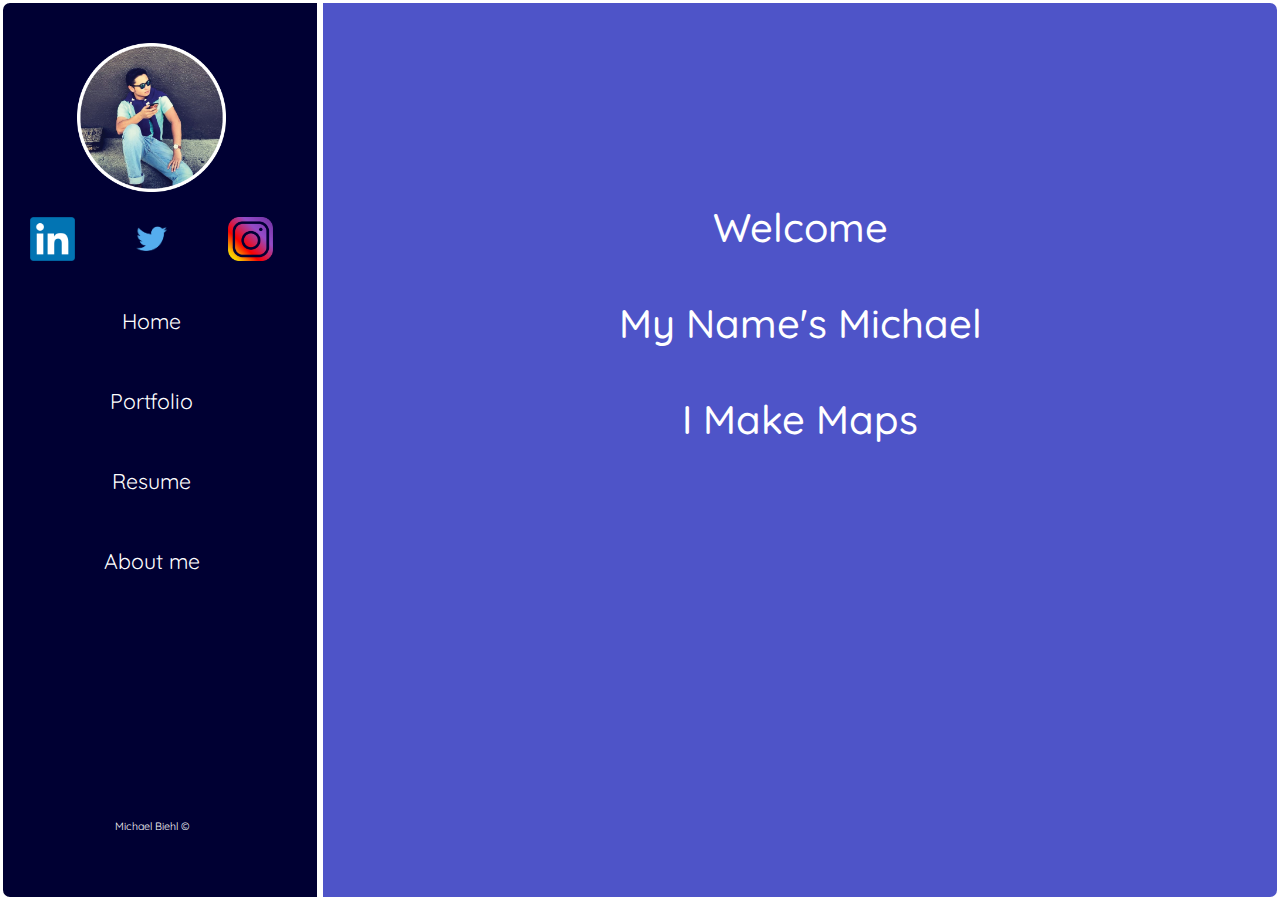
==== commit 2ec70f2e: "Updated Facebook links to Twitter" ====
--- a/index.html
+++ b/index.html
@@ -72,7 +72,7 @@
 
                <div class="mobile-mediaColumn">
                  <div class="mobile-socialmedia">
-                    <a href="https://www.facebook.com/mike.biehl.9" target="_value"><img src="assets/pics/facebook.png" style="width:50%"></a>
+                    <a href="https://twitter.com/mbiehlgis" target="_value"><img src="assets/pics/twitter.png" style="width:50%"/></a>
                  </div>
                </div>
 
@@ -194,7 +194,7 @@
                     <img id="UW" src="assets/pics/UWMadison.png" width=7% />
                   </div>
 
-                  <p class="resumeText"><b>UW Madison:</b> Master's in Cartography and GIS (<em>Anticipated Graduation: December 2020</em>)</p>
+                  <p class="resumeText"><b>UW Madison:</b> Master's in Cartography and GIS (<em>Graduated: December 2020</em>)</p>
 
                   <br>
 
@@ -228,7 +228,7 @@
 
                   <p class="resumeText"><b>Express Sales Associate (<em>October 2016 - January 2016</em>)</b></p>
 
-                  <p class="resumeText"><b>Meadowbrook Country Day Camp: High Ropes Specialist (<em>Summer 2016 - Summer 2020</em>)</b></p>
+                  <p class="resumeText"><b>Meadowbrook Country Day Camp: High Ropes Specialist (<em>Summer 2016 - Summer 2022</em>)</b></p>
                   <br>
 
               <!-- About Me -->
@@ -524,7 +524,7 @@
 
                <div class="mediaColumn">
                  <div class="socialmedia">
-                    <a href="https://www.facebook.com/mike.biehl.9" target="_value"><img src="assets/pics/facebook.png" style="width:50%"></a>
+                    <a href="https://twitter.com/mbiehlgis" target="_value"><img src="assets/pics/twitter.png" style="width:50%"/></a>
                  </div>
                </div>
 
--- a/css/mobile-style.css
+++ b/css/mobile-style.css
@@ -116,6 +116,7 @@
   padding-left: 4% !important;
   color: #000033 !important;
   visibility: visible !important;
+  font-family: Quicksand !important;
 }
 
 /* Portfolio Row 1 */
@@ -208,6 +209,10 @@
     overflow-y: scroll !important;
   }
 
+  #japanVacationContainer {
+    height: 80vh !important;
+  }
+
   .japanRow {
     padding-top: 15vh !important;
   }
@@ -228,7 +233,7 @@
   }
 
   #JapanVacationMap {
-    width: 70% !important;
+    width: 90% !important;
   }
 
   #WWIIMap {
@@ -354,343 +359,3 @@
   }
 
 }
-
-/* FOR IPAD PRO */ /* FOR IPAD PRO *//* FOR IPAD PRO *//* FOR IPAD PRO *//* FOR IPAD PRO *//* FOR IPAD PRO *//* FOR IPAD PRO */
-/* FOR IPAD PRO */ /* FOR IPAD PRO *//* FOR IPAD PRO *//* FOR IPAD PRO *//* FOR IPAD PRO *//* FOR IPAD PRO *//* FOR IPAD PRO */
-/* FOR IPAD PRO */ /* FOR IPAD PRO *//* FOR IPAD PRO *//* FOR IPAD PRO *//* FOR IPAD PRO *//* FOR IPAD PRO *//* FOR IPAD PRO */
-
-@media (min-width:768px) and (max-width: 1199px) {
-
-  .MobilePanel {
-    width: 100%;
-    height: 20vh !important;
-    background-color: #000033;
-    z-index: 2 !important;
-    overflow-x: none !important;
-  }
-
-  .ToCPanel {
-    visibility: hidden;
-    pointer-events: none;
-    max-width: 0% !important;
-  }
-
-  #infoPanel {
-    width: 100% !important;
-    border-radius: 10px !important;
-  }
-
-  /* MOBILE WELCOME CONTAINER */
-  .mainContainer {
-    width: 100%;
-    border-radius: 10px !important;
-  }
-
-  #welcomeContainer {
-    width: 100%;
-    border-radius: 10px !important;
-  }
-
-  .welcomeText {
-    padding-top: 5vh !important;
-    width: 90% !important;
-    font-size: 50pt !important;
-  }
-
-  .mobile-Pfp{
-    visibility: visible !important;
-    bottom: 32vh !important;
-  }
-
-  .mobile-mediaRow {
-    visibility: visible !important;
-    z-index: 5 !important;
-    bottom: 10vh !important;
-  }
-
-  .mobile-mediaColumn {
-    float: left;
-    width: 33.33%;
-    padding: 5px;
-    visibility: visible !important;
-    pointer-events: all !important;
-    z-index: 10 !important;
-  }
-
-  .mobile-mediaRow::after {
-    content: "";
-    clear: both;
-    display: table;
-  }
-
-  .mobile-socialmedia {
-    visibility: visible !important;
-    pointer-events: all !important;
-    z-index: 11 !important;
-  }
-
-  .mobile-socialmedia img:active {
-    opacity: .5 !important;
-    transition: .3s ease !important;
-  }
-
-
-  /* MOBILE PORTFOLIO */
-
-/* Portfolio Row 1 */
-  .Portfolio-Wrapper1 {
-    width: 100% !important;
-    overflow-x: scroll;
-    white-space: nowrap !important;
-  }
-
-  .portfolioRow1 {
-    width: 275% !important;
-    overflow-x: scroll !important;
-    white-space: nowrap !important;
-  }
-
-  #JapanBike-Thumb {
-    width: 100% !important;
-    padding-left: 0% !important;
-  }
-
-  #VAProject-Thumb {
-    width: 100% !important;
-  }
-
-  #Bioshock-Thumb {
-    width: 100% !important;
-  }
-
-/* Portfolio Row 2 */
-  .Portfolio-Wrapper2 {
-    width: 100% !important;
-    overflow-x: scroll;
-    white-space: nowrap !important;
-  }
-
-  .portfolioRow2 {
-    width: 275% !important;
-    overflow-x: scroll !important;
-    white-space: nowrap !important;
-  }
-
-  #JapanVacation-Thumb {
-    width: 90% !important;
-    padding-left: 0% !important;
-  }
-
-  #Africa-Thumb {
-    width: 105% !important;
-  }
-
-  #JapanProp-Thumb {
-    width: 90% !important;
-  }
-
-/* Portfolio Row 3 */
-  .Portfolio-Wrapper3 {
-    width: 100% !important;
-    overflow-x: scroll;
-    white-space: nowrap !important;
-  }
-
-  .portfolioRow3 {
-    width: 280% !important;
-    overflow-x: scroll !important;
-    white-space: nowrap !important;
-    padding-left: 5% !important;
-  }
-
-  #WWIIEurope {
-    border-radius: 10px;
-    padding-top: 10vh !important;
-  }
-
-  #WWIIEurope-Thumb {
-    width: 100% !important;
-    border-radius: 10px !important;
-  }
-
-  #JapanInteractive-Thumb {
-    width: 100% !important;
-  }
-
-
-  /* MOBILE FOR OTHER PAGES */
-
-  #mapPanel {
-    width: 100% !important;
-    border-radius: 10px !important;
-    overflow-y: scroll !important;
-  }
-
-  .japanRow {
-    padding-top: 15vh !important;
-  }
-
-  #AfricaMap {
-    padding-top: 2vh !important;
-    width: 90% !important;
-
-  }
-
-  #JapanProp {
-    padding-top: 1vh !important;
-    width: 95% !important;
-  }
-
-  #VAProject {
-    width: 90% !important;
-  }
-
-  #JapanVacationMap {
-    width: 70% !important;
-  }
-
-  #WWIIMap {
-    width: 98% !important;
-    padding-top: 25%;
-  }
-
-  #JapanInteractiveMap {
-    padding-top: 3vh !important;
-    width: 97% !important;
-  }
-
-  .japanRow {
-    padding-top: 1vh !important;
-    overflow-y: scroll !important;
-  }
-
-  .japanColumn {
-    padding-left: 25px !important;
-    width: 95% !important;
-    overflow-y: scroll !important;
-    padding-top: 1vh !important;
-  }
-
-  /* MOBILE RESUME */
-
-  .title {
-    font-size: 38pt !important;
-  }
-
-  .resumeTitle {
-    font-size: 30pt !important;
-  }
-
-  .resumeText {
-    font-size: 20pt !important;
-  }
-
-  #UW {
-    width: 15% !important;
-  }
-
-  #TCU {
-    width: 15% !important;
-  }
-
-  /* MOBILE ABOUT ME */
-  .AboutMe-Wrapper1 {
-    width: 100% !important;
-    overflow-x: scroll;
-    white-space: nowrap !important;
-  }
-
-  .aboutmeRow1 {
-    width: 275% !important;
-    overflow-x: scroll !important;
-    white-space: nowrap !important;
-  }
-
-  #Switzerland {
-    padding-top: 3vh !important;
-  }
-
-  #camp {
-    padding-top: 2.5vh !important;
-  }
-
-  #TCUGrad1 {
-    padding-top: 1vh !important;
-  }
-
-  .aboutmeTitle {
-    font-size: 24pt !important;
-  }
-
-  .aboutMeText {
-    font-size: 20pt !important;
-  }
-
-  .aboutMeList {
-    font-size: 20pt !important;
-  }
-
-  .aboutmePara {
-    font-size: 20pt !important;
-    padding-right: 5% !important;
-  }
-
-  .favorites-title {
-    font-size: 24pt !important;
-  }
-
-  /* MOBILE FAVORITES */
-
-  .Fave-Wrapper {
-    width: 100% !important;
-    overflow-x: scroll;
-    white-space: nowrap !important;
-  }
-
-  .fave-row {
-    width: 275% !important;
-    overflow-x: scroll !important;
-    white-space: nowrap !important;
-  }
-
-  #Rules-Thumb {
-    width: 85% !important;
-  }
-
-  #Fahrenheit-Thumb {
-    width: 100% !important;
-  }
-
-  #Martian-Thumb {
-    width: 76% !important;
-  }
-
-  #Paradox-Thumb {
-    width: 150% !important;
-  }
-
-  #AllQuiet-Thumb {
-    width: 70% !important;
-  }
-
-  #SVP-Thumb {
-    width: 162% !important;
-  }
-
-  #CloneWars-Thumb {
-    width: 80% !important;
-  }
-
-  #MyHero-Thumb {
-    width: 105% !important;
-  }
-
-  #GOT-Thumb {
-    width: 81% !important;
-  }
-
-  #Naruto-Thumb {
-    width: 81% !important;
-  }
-
-}
--- a/css/style.css
+++ b/css/style.css
@@ -351,14 +351,21 @@
   overflow-y: scroll;
 }
 
+#japanIntContainer {
+  background-color: #4e54c8;
+  width: 100%;
+  height: 80vh;
+  overflow-y: scroll;
+}
+
 #mapbox {
   padding-top: .5%;
 }
 
 #bioshockContainer {
-  background-color: #ffffcc;
-  width: 100%;
-  height: 85vh;
+  background-color: #4e54c8;
+  width: 100%;
+  height: 80vh;
   overflow-y: scroll;
 }
 
